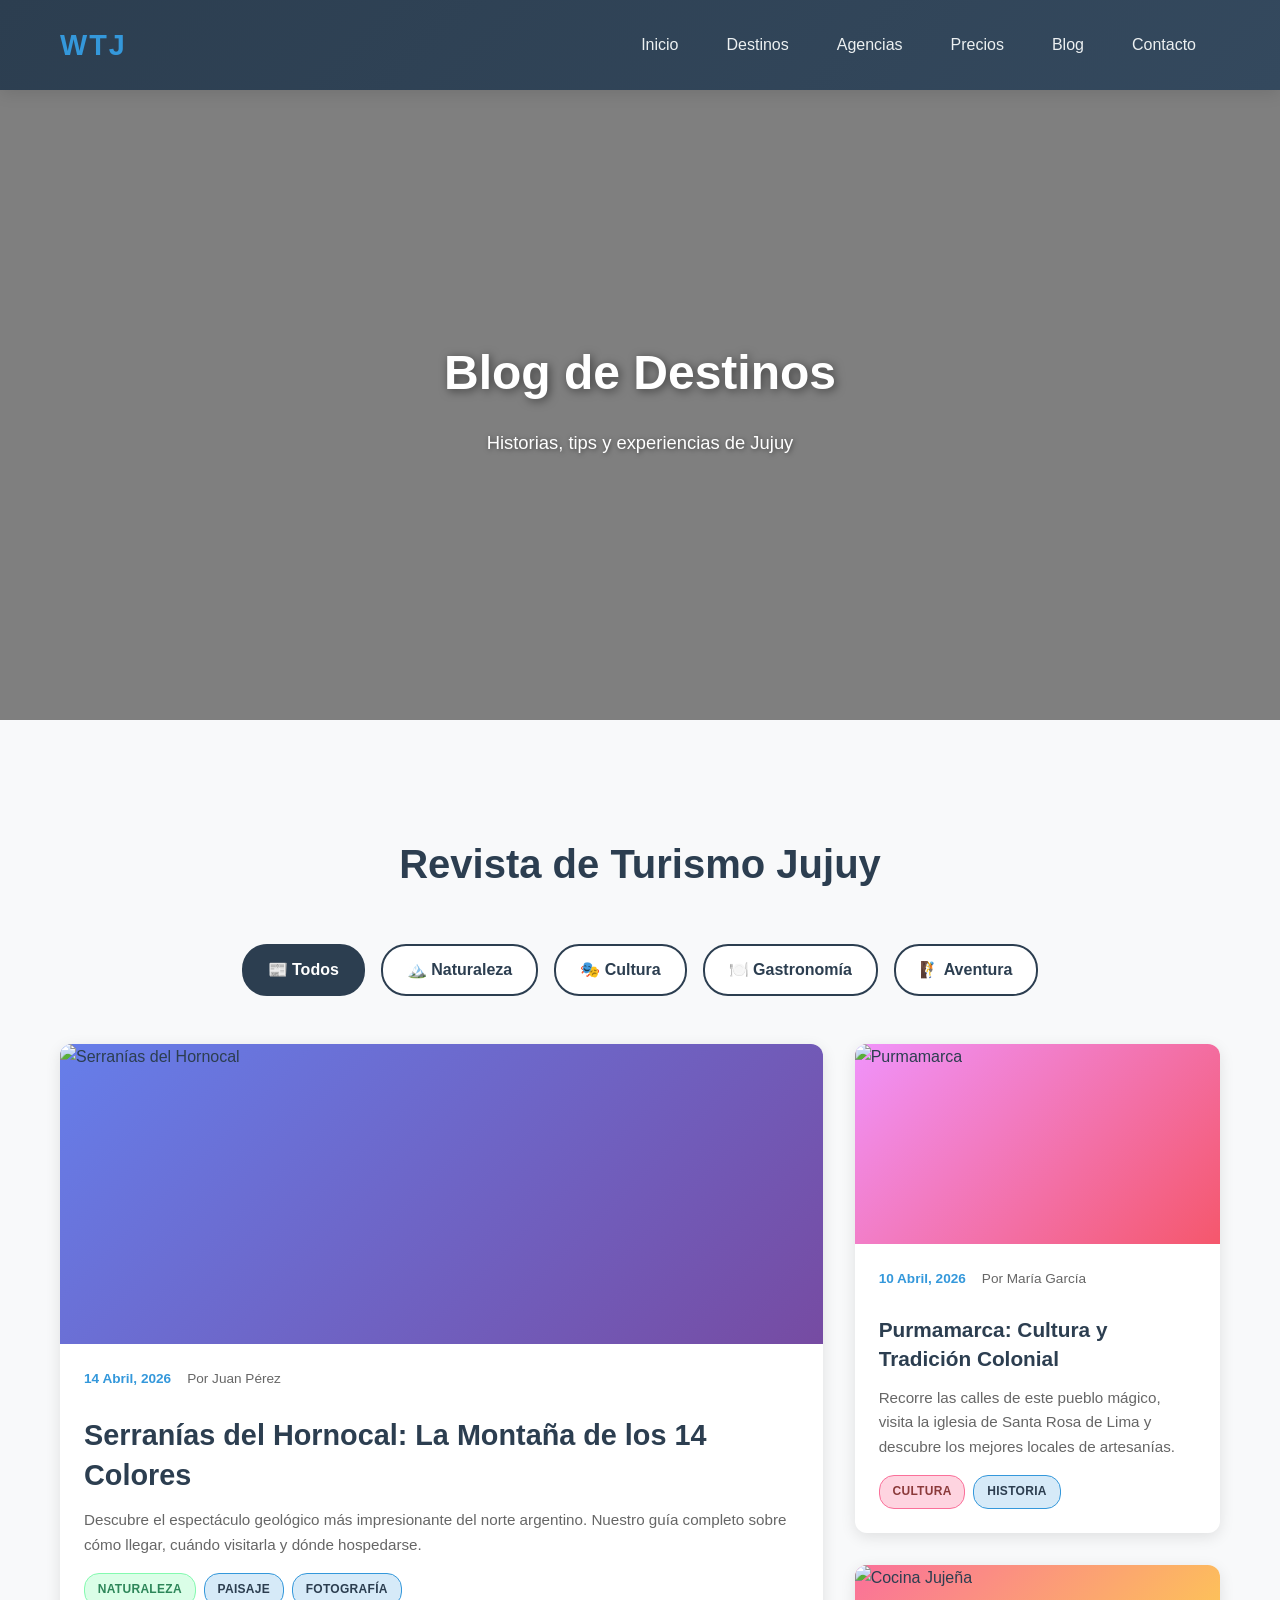
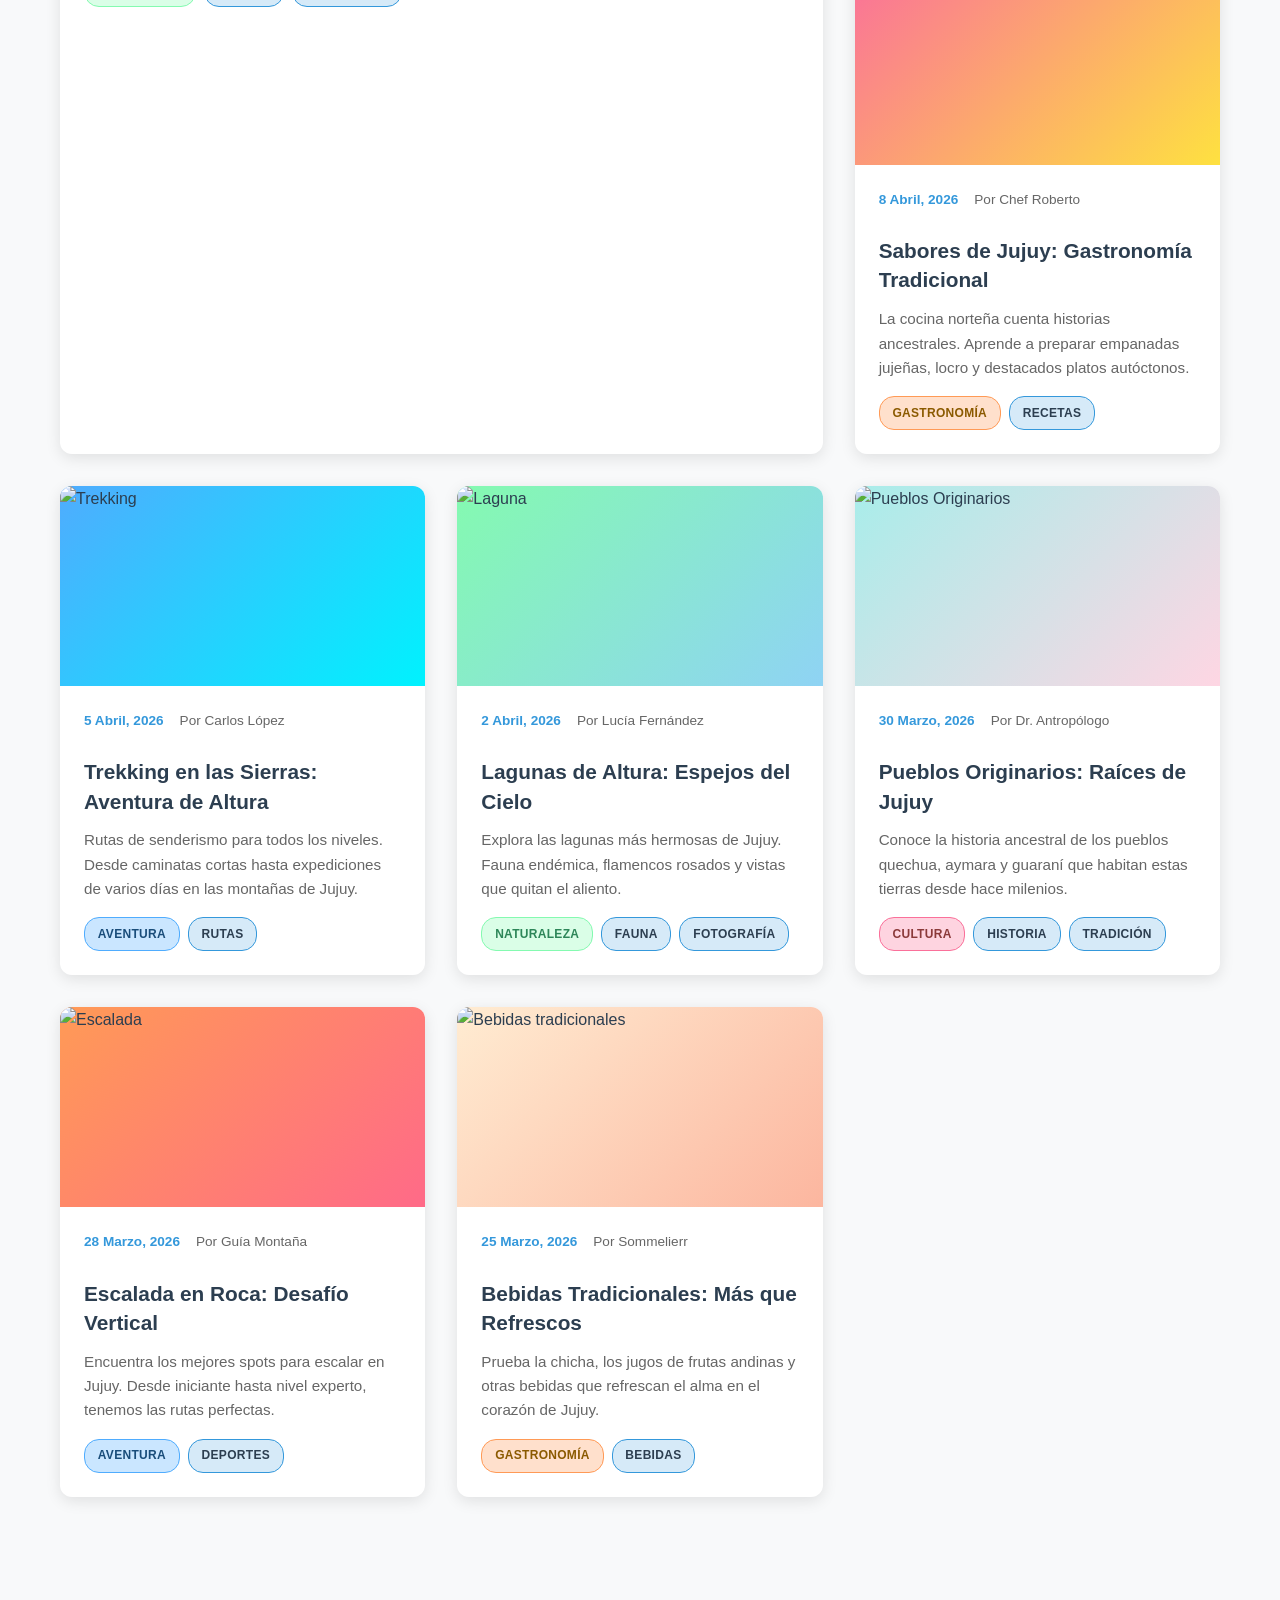
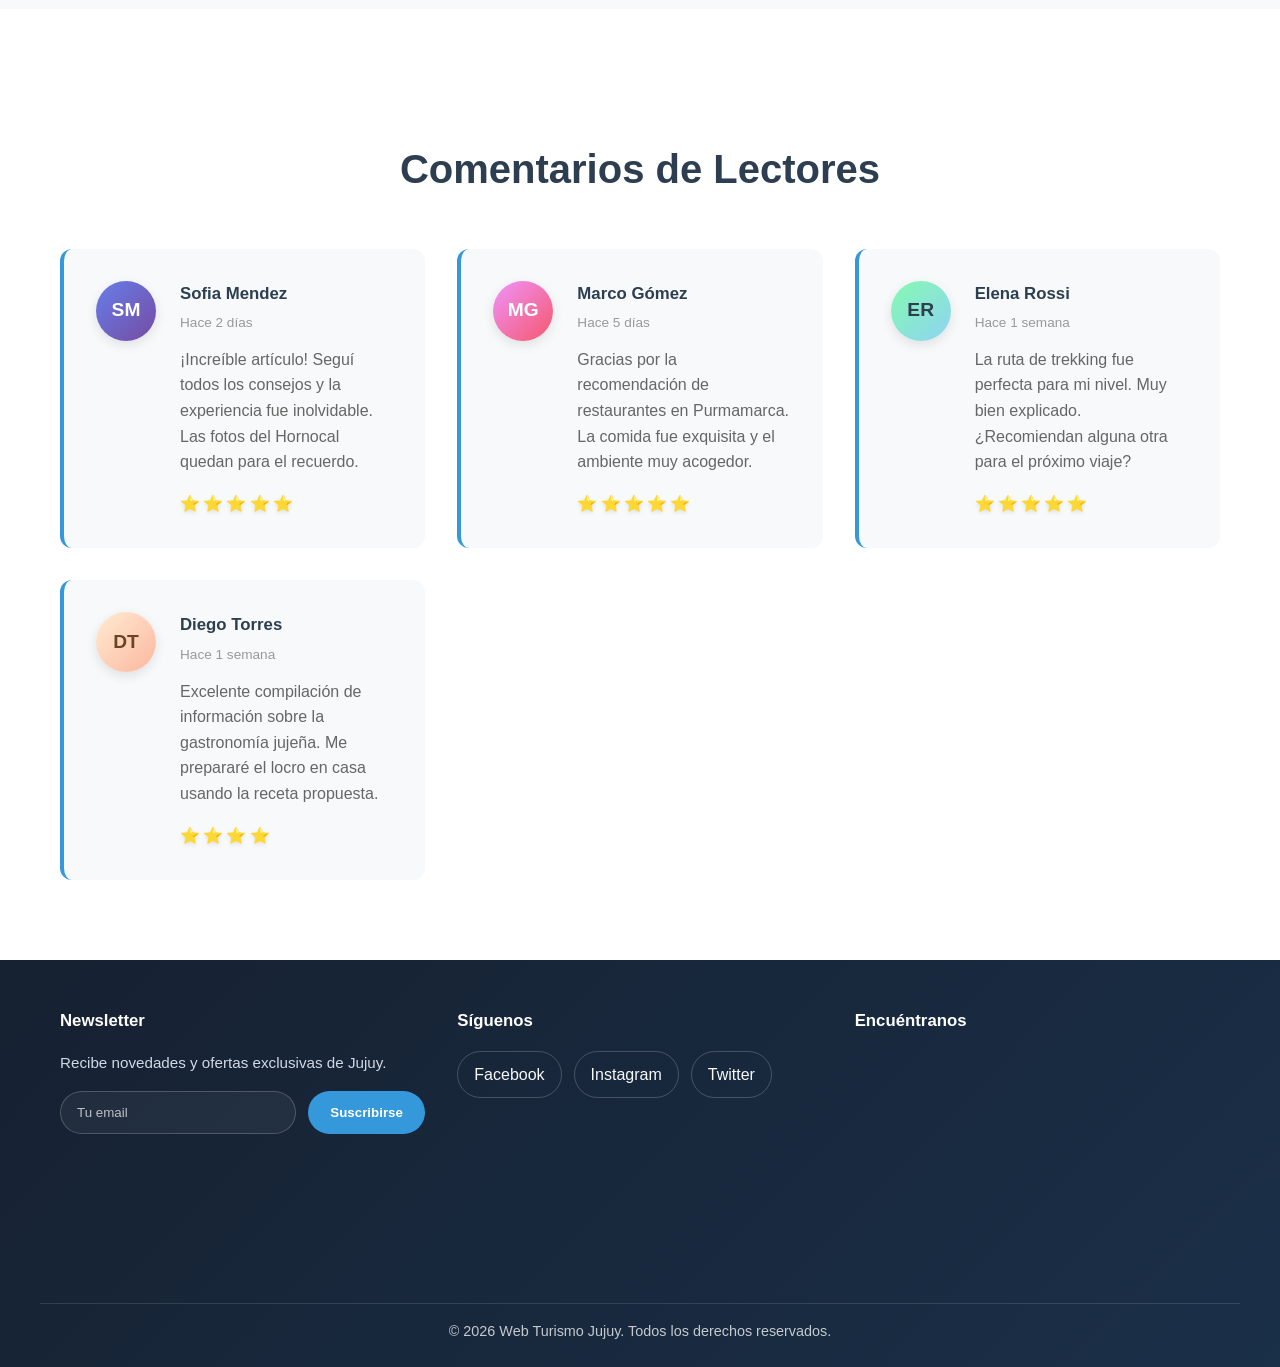
==== blog.html @ 8e841b00 "Blog finalizado" ====
<!DOCTYPE html>
<html lang="es">
<head>
    <meta charset="UTF-8">
    <meta name="viewport" content="width=device-width, initial-scale=1.0">
    <title>Blog - WTJ | Web Turismo Jujuy</title>
    <link rel="stylesheet" href="css/style.css">
</head>
<body>
    <header class="header">
        <div class="container">
            <div class="navbar">
                <div class="logo">WTJ</div>
                <nav class="nav-menu">
                    <ul class="menu-items">
                        <li class="menu-item"><a href="index.html" class="menu-link">Inicio</a></li>
                        <li class="menu-item">
                            <a href="destinos.html" class="menu-link">Destinos</a>
                            <div class="mega-menu">
                                <div class="mega-menu-content">
                                    <div class="mega-column">
                                        <h4>Destinos Populares</h4>
                                        <ul>
                                            <li><a href="destinos.html?destino=hornocal">Serranías del Hornocal</a></li>
                                            <li><a href="destinos.html?destino=pozos">Laguna de los Pozos</a></li>
                                            <li><a href="destinos.html?destino=purmamarca">Purmamarca</a></li>
                                        </ul>
                                    </div>
                                    <div class="mega-column">
                                        <h4>Naturaleza</h4>
                                        <ul>
                                            <li><a href="destinos.html?destino=sierras">Sierras</a></li>
                                            <li><a href="destinos.html?destino=salinas">Salinas</a></li>
                                            <li><a href="destinos.html?destino=bosques">Bosques</a></li>
                                        </ul>
                                    </div>
                                    <div class="mega-column">
                                        <h4>Cultura</h4>
                                        <ul>
                                            <li><a href="#">Pueblos Originarios</a></li>
                                            <li><a href="#">Artesanías</a></li>
                                            <li><a href="#">Patrimonio</a></li>
                                        </ul>
                                    </div>
                                </div>
                            </div>
                        </li>
                        <li class="menu-item">
                            <a href="PerfilAgencia.html" class="menu-link">Agencias</a>
                            <div class="mega-menu">
                                <div class="mega-menu-content">
                                    <div class="mega-column">
                                        <h4>Agencias Recomendadas</h4>
                                        <ul>
                                            <li><a href="#">Aventura Tours</a></li>
                                            <li><a href="#">Jujuy Travel</a></li>
                                            <li><a href="#">Turismo Local</a></li>
                                        </ul>
                                    </div>
                                </div>
                            </div>
                        </li>
                        <li class="menu-item"><a href="precios.html" class="menu-link">Precios</a></li>
                        <li class="menu-item"><a href="blog.html" class="menu-link">Blog</a></li>
                        <li class="menu-item"><a href="contacto.html" class="menu-link">Contacto</a></li>
                    </ul>
                </nav>
            </div>
        </div>
    </header>

    <section class="hero">
        <video autoplay muted loop class="hero-video">
            <source src="https://videos.pexels.com/video-files/2795658/2795658-sd_640_360_30fps.mp4" type="video/mp4">
        </video>
        <div class="hero-overlay"></div>
        <div class="hero-content">
            <h1 class="hero-title animate-title">Blog de Destinos</h1>
            <p class="hero-subtitle animate-subtitle">Historias, tips y experiencias de Jujuy</p>
        </div>
    </section>

    <main class="page-section blog-section">
        <div class="container">
            <h2>Revista de Turismo Jujuy</h2>
            
            <!-- Sistema de filtrado -->
            <div class="blog-filters">
                <input type="radio" name="category" id="all-cat" checked>
                <input type="radio" name="category" id="cat-naturaleza">
                <input type="radio" name="category" id="cat-cultura">
                <input type="radio" name="category" id="cat-gastronomia">
                <input type="radio" name="category" id="cat-aventura">

                <div class="filter-buttons">
                    <label for="all-cat" class="filter-btn active">📰 Todos</label>
                    <label for="cat-naturaleza" class="filter-btn">🏔️ Naturaleza</label>
                    <label for="cat-cultura" class="filter-btn">🎭 Cultura</label>
                    <label for="cat-gastronomia" class="filter-btn">🍽️ Gastronomía</label>
                    <label for="cat-aventura" class="filter-btn">🧗 Aventura</label>
                </div>
            </div>

            <!-- Grid de artículos tipo newspaper -->
            <div class="blog-grid">
                
                <!-- ARTÍCULO 1 - PRINCIPAL -->
                <article class="blog-article main-article cat-naturaleza" data-category="naturaleza">
                    <div class="article-image" style="background: linear-gradient(135deg, #667eea 0%, #764ba2 100%);">
                        <img src="https://proyungas.org.ar/wp-content/uploads/2018/05/1526308028367.jpg" alt="Serranías del Hornocal">
                    </div>
                    <div class="article-content">
                        <div class="article-meta">
                            <span class="article-date">14 Abril, 2026</span>
                            <span class="article-author">Por Juan Pérez</span>
                        </div>
                        <h3>Serranías del Hornocal: La Montaña de los 14 Colores</h3>
                        <p>Descubre el espectáculo geológico más impresionante del norte argentino. Nuestro guía completo sobre cómo llegar, cuándo visitarla y dónde hospedarse.</p>
                        <div class="article-tags">
                            <span class="tag tag-naturaleza">Naturaleza</span>
                            <span class="tag tag-paisaje">Paisaje</span>
                            <span class="tag tag-fotografia">Fotografía</span>
                        </div>
                    </div>
                </article>

                <!-- ARTÍCULO 2 -->
                <article class="blog-article cat-cultura" data-category="cultura">
                    <div class="article-image" style="background: linear-gradient(135deg, #f093fb 0%, #f5576c 100%);">
                        <img src="https://www.clarin.com/2017/06/11/B1vycyjMb_1200x0.jpg" alt="Purmamarca">
                    </div>
                    <div class="article-content">
                        <div class="article-meta">
                            <span class="article-date">10 Abril, 2026</span>
                            <span class="article-author">Por María García</span>
                        </div>
                        <h3>Purmamarca: Cultura y Tradición Colonial</h3>
                        <p>Recorre las calles de este pueblo mágico, visita la iglesia de Santa Rosa de Lima y descubre los mejores locales de artesanías.</p>
                        <div class="article-tags">
                            <span class="tag tag-cultura">Cultura</span>
                            <span class="tag tag-historia">Historia</span>
                        </div>
                    </div>
                </article>

                <!-- ARTÍCULO 3 -->
                <article class="blog-article cat-gastronomia" data-category="gastronomia">
                    <div class="article-image" style="background: linear-gradient(135deg, #fa709a 0%, #fee140 100%);">
                        <img src="https://media.prensa.jujuy.gob.ar/p/7c587e403ff09ed704245554902158ef/adjuntos/301/imagenes/000/331/0000331451/1200x675/smart/img_5547jpg.jpg" alt="Cocina Jujeña">
                    </div>
                    <div class="article-content">
                        <div class="article-meta">
                            <span class="article-date">8 Abril, 2026</span>
                            <span class="article-author">Por Chef Roberto</span>
                        </div>
                        <h3>Sabores de Jujuy: Gastronomía Tradicional</h3>
                        <p>La cocina norteña cuenta historias ancestrales. Aprende a preparar empanadas jujeñas, locro y destacados platos autóctonos.</p>
                        <div class="article-tags">
                            <span class="tag tag-gastronomia">Gastronomía</span>
                            <span class="tag tag-recetas">Recetas</span>
                        </div>
                    </div>
                </article>

                <!-- ARTÍCULO 4 -->
                <article class="blog-article cat-aventura" data-category="aventura">
                    <div class="article-image" style="background: linear-gradient(135deg, #4facfe 0%, #00f2fe 100%);">
                        <img src="https://comarcaturistica.com.ar/wp-content/uploads/2024/09/sierrasgrandes9.jpg" alt="Trekking">
                    </div>
                    <div class="article-content">
                        <div class="article-meta">
                            <span class="article-date">5 Abril, 2026</span>
                            <span class="article-author">Por Carlos López</span>
                        </div>
                        <h3>Trekking en las Sierras: Aventura de Altura</h3>
                        <p>Rutas de senderismo para todos los niveles. Desde caminatas cortas hasta expediciones de varios días en las montañas de Jujuy.</p>
                        <div class="article-tags">
                            <span class="tag tag-aventura">Aventura</span>
                            <span class="tag tag-rutas">Rutas</span>
                        </div>
                    </div>
                </article>

                <!-- ARTÍCULO 5 -->
                <article class="blog-article cat-naturaleza" data-category="naturaleza">
                    <div class="article-image" style="background: linear-gradient(135deg, #84fab0 0%, #8fd3f4 100%);">
                        <img src="https://adntravel.com.ar/wp-content/uploads/2026/03/flamencos-laguna-pozuelo-jujuy.webp" alt="Laguna">
                    </div>
                    <div class="article-content">
                        <div class="article-meta">
                            <span class="article-date">2 Abril, 2026</span>
                            <span class="article-author">Por Lucía Fernández</span>
                        </div>
                        <h3>Lagunas de Altura: Espejos del Cielo</h3>
                        <p>Explora las lagunas más hermosas de Jujuy. Fauna endémica, flamencos rosados y vistas que quitan el aliento.</p>
                        <div class="article-tags">
                            <span class="tag tag-naturaleza">Naturaleza</span>
                            <span class="tag tag-fauna">Fauna</span>
                            <span class="tag tag-fotografia">Fotografía</span>
                        </div>
                    </div>
                </article>

                <!-- ARTÍCULO 6 -->
                <article class="blog-article cat-cultura" data-category="cultura">
                    <div class="article-image" style="background: linear-gradient(135deg, #a8edea 0%, #fed6e3 100%);">
                        <img src="https://media.prensa.jujuy.gob.ar/p/7c587e403ff09ed704245554902158ef/adjuntos/301/imagenes/000/331/0000331451/1200x675/smart/img_5547jpg.jpg" alt="Pueblos Originarios">
                    </div>
                    <div class="article-content">
                        <div class="article-meta">
                            <span class="article-date">30 Marzo, 2026</span>
                            <span class="article-author">Por Dr. Antropólogo</span>
                        </div>
                        <h3>Pueblos Originarios: Raíces de Jujuy</h3>
                        <p>Conoce la historia ancestral de los pueblos quechua, aymara y guaraní que habitan estas tierras desde hace milenios.</p>
                        <div class="article-tags">
                            <span class="tag tag-cultura">Cultura</span>
                            <span class="tag tag-historia">Historia</span>
                            <span class="tag tag-tradicion">Tradición</span>
                        </div>
                    </div>
                </article>

                <!-- ARTÍCULO 7 -->
                <article class="blog-article cat-aventura" data-category="aventura">
                    <div class="article-image" style="background: linear-gradient(135deg, #ff9a56 0%, #ff6a88 100%);">
                        <img src="https://comarcaturistica.com.ar/wp-content/uploads/2024/09/sierrasgrandes9.jpg" alt="Escalada">
                    </div>
                    <div class="article-content">
                        <div class="article-meta">
                            <span class="article-date">28 Marzo, 2026</span>
                            <span class="article-author">Por Guía Montaña</span>
                        </div>
                        <h3>Escalada en Roca: Desafío Vertical</h3>
                        <p>Encuentra los mejores spots para escalar en Jujuy. Desde iniciante hasta nivel experto, tenemos las rutas perfectas.</p>
                        <div class="article-tags">
                            <span class="tag tag-aventura">Aventura</span>
                            <span class="tag tag-deportes">Deportes</span>
                        </div>
                    </div>
                </article>

                <!-- ARTÍCULO 8 -->
                <article class="blog-article cat-gastronomia" data-category="gastronomia">
                    <div class="article-image" style="background: linear-gradient(135deg, #ffecd2 0%, #fcb69f 100%);">
                        <img src="https://proyungas.org.ar/wp-content/uploads/2018/05/1526308028367.jpg" alt="Bebidas tradicionales">
                    </div>
                    <div class="article-content">
                        <div class="article-meta">
                            <span class="article-date">25 Marzo, 2026</span>
                            <span class="article-author">Por Sommelierr</span>
                        </div>
                        <h3>Bebidas Tradicionales: Más que Refrescos</h3>
                        <p>Prueba la chicha, los jugos de frutas andinas y otras bebidas que refrescan el alma en el corazón de Jujuy.</p>
                        <div class="article-tags">
                            <span class="tag tag-gastronomia">Gastronomía</span>
                            <span class="tag tag-bebidas">Bebidas</span>
                        </div>
                    </div>
                </article>
            </div>
        </div>
    </main>

    <!-- SECCIÓN DE COMENTARIOS -->
    <section class="comments-section page-section">
        <div class="container">
            <h2>Comentarios de Lectores</h2>
            
            <div class="comments-container">
                <div class="comment-item">
                    <div class="comment-avatar avatar-1"></div>
                    <div class="comment-content">
                        <div class="comment-author">Sofia Mendez</div>
                        <div class="comment-date">Hace 2 días</div>
                        <p>¡Increíble artículo! Seguí todos los consejos y la experiencia fue inolvidable. Las fotos del Hornocal quedan para el recuerdo.</p>
                        <div class="comment-rating">⭐⭐⭐⭐⭐</div>
                    </div>
                </div>

                <div class="comment-item">
                    <div class="comment-avatar avatar-2"></div>
                    <div class="comment-content">
                        <div class="comment-author">Marco Gómez</div>
                        <div class="comment-date">Hace 5 días</div>
                        <p>Gracias por la recomendación de restaurantes en Purmamarca. La comida fue exquisita y el ambiente muy acogedor.</p>
                        <div class="comment-rating">⭐⭐⭐⭐⭐</div>
                    </div>
                </div>

                <div class="comment-item">
                    <div class="comment-avatar avatar-3"></div>
                    <div class="comment-content">
                        <div class="comment-author">Elena Rossi</div>
                        <div class="comment-date">Hace 1 semana</div>
                        <p>La ruta de trekking fue perfecta para mi nivel. Muy bien explicado. ¿Recomiendan alguna otra para el próximo viaje?</p>
                        <div class="comment-rating">⭐⭐⭐⭐⭐</div>
                    </div>
                </div>

                <div class="comment-item">
                    <div class="comment-avatar avatar-4"></div>
                    <div class="comment-content">
                        <div class="comment-author">Diego Torres</div>
                        <div class="comment-date">Hace 1 semana</div>
                        <p>Excelente compilación de información sobre la gastronomía jujeña. Me prepararé el locro en casa usando la receta propuesta.</p>
                        <div class="comment-rating">⭐⭐⭐⭐</div>
                    </div>
                </div>
            </div>
        </div>
    </section>

    <footer class="footer">
        <div class="container footer-grid">
            <div class="footer-section newsletter-section">
                <h4>Newsletter</h4>
                <p>Recibe novedades y ofertas exclusivas de Jujuy.</p>
                <form action="#" class="footer-form">
                    <input type="email" placeholder="Tu email" required>
                    <button type="submit">Suscribirse</button>
                </form>
            </div>
            <div class="footer-section social-section">
                <h4>Síguenos</h4>
                <div class="social-links">
                    <a href="#">Facebook</a>
                    <a href="#">Instagram</a>
                    <a href="#">Twitter</a>
                </div>
            </div>
            <div class="footer-section map-section">
                <h4>Encuéntranos</h4>
                <iframe src="https://www.google.com/maps/embed?pb=!1m18!1m12!1m3!1d3657.5!2d-65.3!3d-24.2!2m3!1f0!2f0!3f0!3m2!1i1024!2i768!4f13.1!3m3!1m2!1s0x0%3A0x0!2zMjTCsDEyJzAwLjAiUyA2NcKwMTgnMDAuMCJX!5e0!3m2!1ses!2sar!4v1234567890123!5m2!1ses!2sar" allowfullscreen="" loading="lazy" referrerpolicy="no-referrer-when-downgrade"></iframe>
            </div>
        </div>
        <div class="container footer-bottom">
            <p>&copy; 2026 Web Turismo Jujuy. Todos los derechos reservados.</p>
        </div>
    </footer>

    <script src="js/main.js"></script>
</body>
</html>
---- css/style.css ----
/* ============================================
   WTJ - ESTILOS CONSOLIDADOS Y OPTIMIZADOS
   Web Turismo Jujuy - Sin duplicaciones
   ============================================ */

/* ============================================
   1. RESET Y ESTILOS GLOBALES
   ============================================ */

* {
    margin: 0;
    padding: 0;
    box-sizing: border-box;
}

:root {
    --primary-color: #2c3e50;
    --secondary-color: #e74c3c;
    --accent-color: #3498db;
    --text-dark: #2c3e50;
    --text-light: #ecf0f1;
    --border-radius: 8px;
    --transition: all 0.3s ease;
}

html {
    scroll-behavior: smooth;
}

body {
    font-family: 'Segoe UI', Tahoma, Geneva, Verdana, sans-serif;
    color: var(--text-dark);
    line-height: 1.6;
    overflow-x: hidden;
}

.container {
    max-width: 1200px;
    margin: 0 auto;
    padding: 0 20px;
}

/* ============================================
   2. PÁGINAS - ESTILOS COMUNES
   ============================================ */

h2 {
    font-size: 2.5rem;
    text-align: center;
    margin: 3rem 0;
    color: var(--primary-color);
    font-weight: bold;
}

h3 {
    font-size: 1.5rem;
    color: var(--primary-color);
}

main {
    min-height: 70vh;
}

.page-section {
    padding: 4rem 0;
}

/* ============================================
   3. HEADER Y NAVEGACIÓN
   ============================================ */

.header {
    background: linear-gradient(135deg, var(--primary-color) 0%, #34495e 100%);
    padding: 1rem 0;
    position: sticky;
    top: 0;
    z-index: 1000;
    box-shadow: 0 4px 15px rgba(0, 0, 0, 0.1);
}

.navbar {
    display: flex;
    justify-content: space-between;
    align-items: center;
}

.logo {
    font-size: 1.8rem;
    font-weight: bold;
    color: var(--accent-color);
    text-transform: uppercase;
    letter-spacing: 2px;
}

.nav-menu {
    flex: 1;
}

.menu-items {
    display: flex;
    list-style: none;
    gap: 0;
    justify-content: flex-end;
}

.menu-item {
    position: relative;
}

.menu-link {
    display: block;
    padding: 1rem 1.5rem;
    color: var(--text-light);
    text-decoration: none;
    transition: var(--transition);
    font-weight: 500;
}

.menu-link:hover {
    background-color: rgba(52, 152, 219, 0.1);
    color: var(--accent-color);
}

/* MEGA-MENÚ */
.mega-menu {
    position: absolute;
    top: 100%;
    left: 0;
    background: white;
    min-width: 350px;
    box-shadow: 0 8px 30px rgba(0, 0, 0, 0.2);
    opacity: 0;
    visibility: hidden;
    transform: translateY(-10px);
    transition: var(--transition);
    border-radius: var(--border-radius);
    overflow: hidden;
}

.menu-item:hover .mega-menu {
    opacity: 1;
    visibility: visible;
    transform: translateY(0);
}

.mega-menu-content {
    display: grid;
    grid-template-columns: repeat(auto-fit, minmax(150px, 1fr));
    padding: 2rem;
}

.mega-column h4 {
    margin-bottom: 1rem;
    color: var(--primary-color);
    font-size: 1rem;
    text-transform: uppercase;
    font-weight: 600;
}

.mega-column ul {
    list-style: none;
}

.mega-column ul li {
    margin-bottom: 0.5rem;
}

.mega-column ul li a {
    color: var(--text-dark);
    text-decoration: none;
    transition: var(--transition);
    font-size: 0.9rem;
}

.mega-column ul li a:hover {
    color: var(--secondary-color);
    padding-left: 5px;
}

/* ============================================
   4. HERO SECTION
   ============================================ */

.hero {
    position: relative;
    min-height: 70vh;
    padding: 5rem 0 4rem;
    overflow: hidden;
    display: flex;
    align-items: center;
    justify-content: center;
}

.hero-video {
    position: absolute;
    top: 50%;
    left: 50%;
    min-width: 100%;
    min-height: 100%;
    width: auto;
    height: auto;
    transform: translate(-50%, -50%);
    z-index: -2;
}

.hero-overlay {
    position: absolute;
    top: 0;
    left: 0;
    width: 100%;
    height: 100%;
    background: rgba(0, 0, 0, 0.5);
    z-index: -1;
}

.hero-content {
    text-align: center;
    color: white;
    z-index: 1;
    max-width: 900px;
    padding: 0 1rem;
}

.hero-title {
    font-size: 3rem;
    font-weight: bold;
    margin-bottom: 1rem;
    text-shadow: 2px 2px 10px rgba(0, 0, 0, 0.5);
}

.hero-subtitle {
    font-size: 1.15rem;
    margin-bottom: 2rem;
    text-shadow: 1px 1px 5px rgba(0, 0, 0, 0.5);
}

/* Animaciones del Hero */
@keyframes slideInDown {
    from {
        opacity: 0;
        transform: translateY(-50px);
    }
    to {
        opacity: 1;
        transform: translateY(0);
    }
}

@keyframes slideInUp {
    from {
        opacity: 0;
        transform: translateY(50px);
    }
    to {
        opacity: 1;
        transform: translateY(0);
    }
}

.animate-title {
    animation: slideInDown 1s ease-out;
}

.animate-subtitle {
    animation: slideInUp 1s ease-out 0.3s both;
}

.cta-button {
    padding: 1rem 2.5rem;
    font-size: 1.1rem;
    background: var(--secondary-color);
    color: white;
    border: none;
    border-radius: var(--border-radius);
    cursor: pointer;
    transition: var(--transition);
    font-weight: bold;
    text-transform: uppercase;
    letter-spacing: 1px;
    animation: slideInUp 1s ease-out 0.6s both;
}

.cta-button:hover {
    background: #c0392b;
    transform: translateY(-3px);
    box-shadow: 0 10px 30px rgba(231, 76, 60, 0.3);
}

/* ============================================
   5. DESTINOS DESTACADOS
   ============================================ */

.destinos {
    padding: 5rem 0;
    background: #f8f9fa;
}

.cards-grid {
    display: grid;
    grid-template-columns: repeat(auto-fit, minmax(280px, 1fr));
    gap: 2rem;
}

.card {
    background: white;
    border-radius: var(--border-radius);
    overflow: hidden;
    box-shadow: 0 4px 15px rgba(0, 0, 0, 0.1);
    transition: var(--transition);
    transform: translateY(0);
}

.card:hover {
    transform: translateY(-10px);
    box-shadow: 0 12px 30px rgba(0, 0, 0, 0.2);
}

.card-image {
    width: 100%;
    height: 200px;
    background: linear-gradient(135deg, #667eea 0%, #764ba2 100%);
    transition: transform 0.4s ease;
}

.card:hover .card-image {
    transform: scale(1.05);
}

.card-content {
    padding: 1.5rem;
}

.card-content h3 {
    margin-bottom: 0.5rem;
    color: var(--primary-color);
    font-size: 1.2rem;
}

.card-content p {
    color: #666;
    font-size: 0.9rem;
    margin-bottom: 1rem;
}

.card-link {
    display: inline-block;
    color: var(--accent-color);
    text-decoration: none;
    font-weight: bold;
    transition: var(--transition);
}

.card-link:hover {
    color: var(--secondary-color);
    transform: translateX(5px);
}

/* ============================================
   6. GALERÍA Y FILTROS
   ============================================ */

.filter-container {
    text-align: center;
    margin-bottom: 40px;
}

input[type="radio"] {
    display: none;
}

.filter-labels {
    display: flex;
    justify-content: center;
    gap: 10px;
    flex-wrap: wrap;
    margin-bottom: 50px;
}

.filter-labels label {
    padding: 10px 20px;
    background: white;
    border: 2px solid var(--primary-color);
    border-radius: 25px;
    cursor: pointer;
    transition: all 0.3s;
    font-weight: bold;
}

#all:checked ~ .filter-labels label[for="all"],
#cultural:checked ~ .filter-labels label[for="cultural"],
#nature:checked ~ .filter-labels label[for="nature"] {
    background: var(--primary-color);
    color: white;
}

#cultural:checked ~ .gallery .card:not(.cat-cultural),
#nature:checked ~ .gallery .card:not(.cat-nature) {
    display: none;
}

.gallery {
    display: grid;
    grid-template-columns: repeat(auto-fill, minmax(280px, 1fr));
    grid-auto-rows: 20px;
    gap: 20px;
    max-width: 1200px;
    margin: 0 auto 50px auto;
}

.gallery .card {
    position: relative;
    background: #fff;
    border-radius: 15px;
    overflow: hidden;
    box-shadow: 0 4px 15px rgba(0,0,0,0.1);
}

.height-sm { grid-row: span 12; }
.height-md { grid-row: span 18; }
.height-lg { grid-row: span 25; }

.gallery .card img {
    width: 100%;
    height: 100%;
    object-fit: cover;
    transition: transform 0.5s ease;
}

.overlay {
    position: absolute;
    inset: 0;
    background: rgba(0, 0, 0, 0.6);
    display: flex;
    flex-direction: column;
    justify-content: center;
    align-items: center;
    color: white;
    opacity: 0;
    transition: opacity 0.3s ease;
    padding: 20px;
    text-align: center;
}

.gallery .card:hover img { 
    transform: scale(1.1); 
}

.gallery .card:hover .overlay { 
    opacity: 1; 
}

/* ============================================
   7. CONTADORES ANIMADOS
   ============================================ */

.counter-section {
    background: linear-gradient(135deg, var(--primary-color) 0%, #34495e 100%);
    color: white;
    padding: 4rem 0;
}

.counters {
    display: grid;
    grid-template-columns: repeat(auto-fit, minmax(200px, 1fr));
    gap: 2rem;
    text-align: center;
}

.counter-item {
    padding: 2rem;
}

.counter-number {
    font-size: 2.5rem;
    font-weight: bold;
    color: var(--accent-color);
}

.counter-item p {
    margin-top: 0.5rem;
    font-size: 1.1rem;
}

@keyframes countUp {
    from {
        opacity: 0;
    }
    to {
        opacity: 1;
    }
}

.counter-number.animated {
    animation: countUp 0.5s ease-out;
}

/* ============================================
   8. TESTIMONIOS - CARRUSEL
   ============================================ */

.testimonios {
    background: #f8f9fa;
    padding: 5rem 0;
}

.carousel-container {
    position: relative;
    max-width: 800px;
    margin: 0 auto;
}

.carousel {
    display: flex;
    transition: transform 0.6s ease;
}

.carousel-item {
    min-width: 100%;
    flex-shrink: 0;
}

.testimonial-card {
    background: white;
    padding: 2rem;
    border-radius: var(--border-radius);
    box-shadow: 0 4px 15px rgba(0, 0, 0, 0.1);
    min-height: 250px;
    display: flex;
    flex-direction: column;
    justify-content: center;
}

.testimonial-text {
    font-size: 1.1rem;
    font-style: italic;
    margin-bottom: 1.5rem;
    color: var(--text-dark);
    line-height: 1.8;
}

.testimonial-author {
    font-weight: bold;
    color: var(--accent-color);
    font-size: 1rem;
}

.carousel-btn {
    position: absolute;
    top: 50%;
    transform: translateY(-50%);
    background: var(--accent-color);
    color: white;
    border: none;
    width: 50px;
    height: 50px;
    border-radius: 50%;
    cursor: pointer;
    font-size: 1.5rem;
    transition: var(--transition);
    z-index: 10;
}

.carousel-btn:hover {
    background: var(--secondary-color);
    transform: translateY(-50%) scale(1.1);
}

.prev {
    left: -60px;
}

.next {
    right: -60px;
}

.carousel-dots {
    display: flex;
    justify-content: center;
    gap: 10px;
    margin-top: 2rem;
}

.dot {
    width: 12px;
    height: 12px;
    border-radius: 50%;
    background: #ddd;
    cursor: pointer;
    transition: var(--transition);
}

.dot.active {
    background: var(--accent-color);
    width: 30px;
    border-radius: 6px;
}

/* ============================================
   9. TABLAS RESPONSIVAS
   ============================================ */

.table-container {
    max-width: 1000px;
    margin: 0 auto 50px;
    overflow-x: auto;
    background: white;
    padding: 20px;
    border-radius: 15px;
    box-shadow: 0 4px 15px rgba(0,0,0,0.05);
}

table {
    width: 100%;
    border-collapse: collapse;
    background: white;
}

thead {
    background: linear-gradient(135deg, var(--primary-color) 0%, #34495e 100%);
    color: white;
}

th {
    padding: 1rem;
    text-align: left;
    font-weight: bold;
}

td {
    padding: 1rem;
    border-bottom: 1px solid #eee;
}

tr:hover {
    background: #f8f9fa;
}

@media (max-width: 600px) {
    table, thead, tbody, th, td, tr {
        display: block;
    }

    thead tr {
        position: absolute;
        top: -9999px;
        left: -9999px;
    }

    tr {
        margin-bottom: 15px;
        border: 1px solid #eee;
        border-radius: 8px;
    }

    td {
        border: none;
        position: relative;
        padding-left: 50%;
        text-align: right;
    }

    td:before {
        content: attr(data-label);
        position: absolute;
        left: 15px;
        width: 45%;
        text-align: left;
        font-weight: bold;
        color: var(--primary-color);
    }
}

/* ============================================
   10. FORMULARIO DE CONTACTO
   ============================================ */

.contacto {
    min-height: 80vh;
    background: #f8f9fa;
}

.contact-form {
    max-width: 650px;
    margin: 0 auto;
    background: white;
    padding: 2rem;
    border-radius: 15px;
    box-shadow: 0 8px 30px rgba(0, 0, 0, 0.1);
    position: relative;
    overflow: hidden;
}

.form-group {
    margin-bottom: 1.5rem;
    position: relative;
    z-index: 1;
}

.form-group label {
    display: block;
    margin-bottom: 0.5rem;
    font-weight: bold;
    color: var(--primary-color);
}

.form-group input,
.form-group textarea {
    width: 100%;
    padding: 0.8rem 1rem;
    border: 2px solid #ddd;
    border-radius: 8px;
    font-family: inherit;
    transition: var(--transition);
    font-size: 1rem;
}

.form-group input:focus,
.form-group textarea:focus {
    outline: none;
    border-color: var(--accent-color);
    box-shadow: 0 0 0 3px rgba(52, 152, 219, 0.1);
}

.form-group textarea {
    resize: vertical;
    min-height: 120px;
}

.contact-form .cta-button {
    width: 100%;
    margin-top: 1rem;
    animation: none;
}

/* Spinner para formulario */
.form-spinner {
    position: fixed;
    top: 0;
    left: 0;
    width: 100%;
    height: 100%;
    background: rgba(0, 0, 0, 0.7);
    display: none;
    justify-content: center;
    align-items: center;
    z-index: 9999;
}

.spinner {
    width: 50px;
    height: 50px;
    border: 5px solid rgba(255, 255, 255, 0.3);
    border-top: 5px solid white;
    border-radius: 50%;
    animation: spin 1s linear infinite;
}

@keyframes spin {
    0% { transform: rotate(0deg); }
    100% { transform: rotate(360deg); }
}

/* Modal de confirmación */
.modal-confirm {
    position: fixed;
    top: 0;
    left: 0;
    width: 100%;
    height: 100%;
    background: rgba(0, 0, 0, 0.7);
    display: none;
    justify-content: center;
    align-items: center;
    z-index: 9998;
}

.modal-content {
    background: white;
    padding: 2rem;
    border-radius: 15px;
    text-align: center;
    max-width: 400px;
    animation: slideInScale 0.4s ease;
    box-shadow: 0 10px 40px rgba(0, 0, 0, 0.3);
}

.modal-content h3 {
    color: var(--secondary-color);
    margin-bottom: 1rem;
    font-size: 1.5rem;
}

@keyframes slideInScale {
    from {
        opacity: 0;
        transform: scale(0.8);
    }
    to {
        opacity: 1;
        transform: scale(1);
    }
}

@keyframes starfield {
    0% {
        box-shadow:
            50px 50px 0 0 #ffc107,
            100px 100px 0 0 #3498db,
            150px 75px 0 0 #e74c3c,
            200px 150px 0 0 #2ecc71,
            75px 200px 0 0 #f39c12;
        opacity: 1;
    }
    100% {
        box-shadow:
            50px 50px 0 100px #ffc107,
            100px 100px 0 100px #3498db,
            150px 75px 0 100px #e74c3c,
            200px 150px 0 100px #2ecc71,
            75px 200px 0 100px #f39c12;
        opacity: 0;
    }
}

/* ============================================
   11. AGENCIAS - CARD FLIP 3D
   ============================================ */

.agencias-section {
    background: linear-gradient(135deg, #f5f7fa 0%, #c3cfe2 100%);
    padding: 5rem 2rem;
}

.agencias-grid {
    display: grid;
    grid-template-columns: repeat(auto-fit, minmax(320px, 1fr));
    gap: 2.5rem;
    perspective: 1200px;
}

.agencia-card {
    height: 420px;
    cursor: pointer;
    position: relative;
}

.card-inner {
    position: relative;
    width: 100%;
    height: 100%;
    transition: transform 0.8s cubic-bezier(0.68, -0.55, 0.265, 1.55);
    transform-style: preserve-3d;
}

.agencia-card:hover .card-inner {
    transform: rotateY(180deg);
}

.card-front,
.card-back {
    position: absolute;
    width: 100%;
    height: 100%;
    backface-visibility: hidden;
    border-radius: 15px;
    box-shadow: 0 8px 30px rgba(0, 0, 0, 0.15);
    display: flex;
    flex-direction: column;
}

.card-front {
    background: white;
    z-index: 2;
    padding: 1.5rem;
    justify-content: space-between;
    overflow: hidden;
}

.agencia-image {
    width: 100%;
    height: 180px;
    border-radius: 10px;
    overflow: hidden;
    margin-bottom: 1rem;
}

.agencia-image img {
    width: 100%;
    height: 100%;
    object-fit: cover;
    transition: transform 0.4s ease;
}

.card-front:hover .agencia-image img {
    transform: scale(1.08);
}

.agencia-info h3 {
    font-size: 1.25rem;
    margin-bottom: 0.5rem;
    color: var(--primary-color);
}

.agencia-info p {
    font-size: 0.9rem;
    color: #666;
    margin-bottom: 1rem;
}

/* Sistema de estrellas */
.rating {
    display: flex;
    flex-direction: row-reverse;
    justify-content: flex-end;
    gap: 0.3rem;
}

.rating input {
    display: none;
}

.rating label {
    cursor: pointer;
    font-size: 1.8rem;
    color: #ddd;
    transition: all 0.2s ease;
    text-shadow: 0 2px 4px rgba(0, 0, 0, 0.1);
}

.rating label:hover,
.rating label:hover ~ label,
.rating input:checked ~ label {
    color: #ffc107;
    text-shadow: 0 2px 8px rgba(255, 193, 7, 0.5);
    transform: scale(1.15);
}

.card-back {
    background: linear-gradient(135deg, var(--primary-color) 0%, #34495e 100%);
    color: white;
    z-index: 1;
    transform: rotateY(180deg);
    padding: 1.2rem 1rem;
    justify-content: space-between;
    overflow-y: auto;
    gap: 0.5rem;
}

.card-back h3 {
    font-size: 1.1rem;
    color: var(--accent-color);
    margin: 0 0 0.4rem 0;
}

.card-back p {
    font-size: 0.8rem;
    line-height: 1.4;
    color: rgba(255, 255, 255, 0.9);
    margin: 0 0 0.6rem 0;
}

.agencia-details {
    font-size: 0.75rem;
    background: rgba(255, 255, 255, 0.1);
    padding: 0.6rem;
    border-radius: 6px;
    margin: 0.4rem 0;
    border-left: 3px solid var(--accent-color);
    flex-shrink: 0;
}

.agencia-details p {
    margin: 0.3rem 0;
    color: rgba(255, 255, 255, 0.95);
}

.agencia-details strong {
    color: var(--accent-color);
}

.rating-back {
    display: flex;
    align-items: center;
    justify-content: center;
    gap: 0.6rem;
    margin: 0.4rem 0;
    padding: 0.6rem;
    background: rgba(255, 193, 7, 0.15);
    border-radius: 6px;
    animation: ratingPulse 2s ease-in-out infinite;
    flex-shrink: 0;
}

.rating-stars {
    display: flex;
    gap: 0.1rem;
    font-size: 1.2rem;
}

.rating-stars span {
    color: #ffc107;
    text-shadow: 0 2px 8px rgba(255, 193, 7, 0.5);
    animation: starBounce 1s ease-in-out infinite;
}

.rating-stars span:nth-child(1) { animation-delay: 0s; }
.rating-stars span:nth-child(2) { animation-delay: 0.15s; }
.rating-stars span:nth-child(3) { animation-delay: 0.3s; }
.rating-stars span:nth-child(4) { animation-delay: 0.45s; }
.rating-stars span:nth-child(5) { animation-delay: 0.6s; }

@keyframes starBounce {
    0%, 100% {
        transform: translateY(0) scale(1);
    }
    50% {
        transform: translateY(-8px) scale(1.1);
    }
}

@keyframes ratingPulse {
    0%, 100% {
        box-shadow: inset 0 0 0 0 rgba(255, 193, 7, 0.4);
    }
    50% {
        box-shadow: inset 0 0 0 4px rgba(255, 193, 7, 0.1);
    }
}

.satisfaction {
    font-size: 1.1rem;
    font-weight: bold;
    color: #ffc107;
    text-align: center;
    animation: satisfactionGrow 1.5s ease-out infinite;
}

@keyframes satisfactionGrow {
    0% {
        transform: scale(0.8);
        opacity: 0.6;
    }
    50% {
        transform: scale(1.05);
    }
    100% {
        transform: scale(1);
        opacity: 1;
    }
}

.contact-btn {
    display: inline-block;
    background: var(--accent-color);
    color: white;
    padding: 0.6rem 1.2rem;
    border-radius: 6px;
    text-decoration: none;
    font-weight: bold;
    font-size: 0.85rem;
    transition: all 0.3s ease;
    border: 2px solid var(--accent-color);
    align-self: flex-start;
    margin-top: auto;
    flex-shrink: 0;
}

.contact-btn:hover {
    background: transparent;
    color: var(--accent-color);
    transform: translateX(5px);
    box-shadow: 0 5px 15px rgba(52, 152, 219, 0.3);
}

/* ============================================
   12. FOOTER
   ============================================ */

.footer {
    background: linear-gradient(135deg, #162131 0%, #1a2f48 100%);
    color: #f7f9fc;
    padding: 3rem 0 1.5rem;
}

.footer-grid {
    display: grid;
    grid-template-columns: repeat(auto-fit, minmax(240px, 1fr));
    gap: 2rem;
    align-items: start;
    margin-bottom: 1.5rem;
}

.footer-section h4 {
    margin-bottom: 1rem;
    font-size: 1.05rem;
    color: #ffffff;
}

.footer-section p {
    margin-bottom: 1rem;
    color: #d1d9e6;
    font-size: 0.95rem;
}

.footer-form {
    display: flex;
    flex-wrap: wrap;
    gap: 0.75rem;
}

.footer-form input {
    flex: 1 1 180px;
    padding: 0.8rem 1rem;
    border-radius: 999px;
    border: 1px solid rgba(255, 255, 255, 0.2);
    background: rgba(255, 255, 255, 0.05);
    color: #fff;
    transition: var(--transition);
}

.footer-form input::placeholder {
    color: rgba(255, 255, 255, 0.7);
}

.footer-form input:focus {
    background: rgba(255, 255, 255, 0.1);
    border-color: var(--accent-color);
}

.footer-form button {
    padding: 0.8rem 1.4rem;
    border: none;
    border-radius: 999px;
    background: var(--accent-color);
    color: #fff;
    cursor: pointer;
    transition: var(--transition);
    font-weight: bold;
}

.footer-form button:hover {
    background: #1d85dd;
    transform: scale(1.05);
}

.social-links {
    display: flex;
    flex-wrap: wrap;
    gap: 0.75rem;
}

.social-links a {
    color: #f7f9fc;
    text-decoration: none;
    border: 1px solid rgba(255, 255, 255, 0.2);
    padding: 0.6rem 1rem;
    border-radius: 999px;
    transition: var(--transition);
}

.social-links a:hover {
    background: rgba(255, 255, 255, 0.08);
    border-color: var(--accent-color);
    color: var(--accent-color);
}

.map-section iframe {
    width: 100%;
    border: none;
    min-height: 220px;
    border-radius: 15px;
}

.footer-bottom {
    border-top: 1px solid rgba(255, 255, 255, 0.12);
    padding-top: 1rem;
    text-align: center;
}

.footer-bottom p {
    margin: 0;
    color: rgba(255, 255, 255, 0.75);
    font-size: 0.9rem;
}

.footer-nav {
    display: flex;
    gap: 2rem;
    flex-wrap: wrap;
}

.footer-nav a {
    color: #f7f9fc;
    text-decoration: none;
    transition: var(--transition);
    font-size: 0.9rem;
}

.footer-nav a:hover {
    color: var(--accent-color);
}

/* ============================================
   12. TABLA DE PRECIOS CON TOOLTIPS
   ============================================ */

.prices-table {
    width: 100%;
    border-collapse: collapse;
    background: white;
}

.prices-table thead {
    background: linear-gradient(135deg, var(--primary-color) 0%, #34495e 100%);
    color: white;
}

.prices-table th {
    padding: 1.2rem;
    text-align: left;
    font-weight: 600;
    font-size: 1rem;
    text-transform: uppercase;
    letter-spacing: 0.5px;
}

.prices-table td {
    padding: 1.2rem;
    border-bottom: 1px solid #eee;
    vertical-align: middle;
}

/* Efecto hover en filas */
.price-row {
    transition: all 0.3s ease;
}

.price-row:hover {
    background: linear-gradient(90deg, rgba(52, 152, 219, 0.05) 0%, rgba(52, 152, 219, 0.02) 100%);
    box-shadow: inset 4px 0 0 var(--accent-color);
    transform: scale(1.01);
}

.price-row.premium:hover {
    background: linear-gradient(90deg, rgba(231, 76, 60, 0.08) 0%, rgba(231, 76, 60, 0.03) 100%);
    box-shadow: inset 4px 0 0 var(--secondary-color);
}

.destination-name {
    font-weight: 500;
    color: var(--primary-color);
}

/* Tooltips con CSS */
.price-value {
    position: relative;
    cursor: help;
    border-bottom: 2px dotted var(--accent-color);
    padding: 0.2rem 0.4rem;
    transition: all 0.3s ease;
    font-weight: 600;
    color: var(--secondary-color);
}

.price-value:hover {
    background: rgba(52, 152, 219, 0.1);
    border-bottom-color: var(--secondary-color);
}

/* Tooltip popup */
.price-value::after {
    content: attr(data-tooltip);
    position: absolute;
    bottom: 100%;
    left: 50%;
    transform: translateX(-50%);
    background: var(--primary-color);
    color: white;
    padding: 0.8rem 1rem;
    border-radius: 6px;
    white-space: nowrap;
    font-size: 0.85rem;
    font-weight: normal;
    opacity: 0;
    visibility: hidden;
    pointer-events: none;
    transition: all 0.3s ease;
    line-height: 1.4;
    z-index: 1000;
    margin-bottom: 10px;
    box-shadow: 0 4px 15px rgba(0, 0, 0, 0.2);
    max-width: 280px;
    white-space: normal;
    text-align: center;
}

.price-value::before {
    content: '';
    position: absolute;
    bottom: 100%;
    left: 50%;
    transform: translateX(-50%);
    border: 6px solid transparent;
    border-top-color: var(--primary-color);
    opacity: 0;
    visibility: hidden;
    transition: all 0.3s ease;
    margin-bottom: 4px;
    z-index: 1001;
}

.price-value:hover::after,
.price-value:hover::before {
    opacity: 1;
    visibility: visible;
    bottom: calc(100% + 10px);
}

.price-value.featured {
    color: var(--secondary-color);
    font-size: 1.15rem;
    animation: priceHighlight 2s ease-in-out infinite;
}

@keyframes priceHighlight {
    0%, 100% {
        text-shadow: 0 0 0 rgba(231, 76, 60, 0);
    }
    50% {
        text-shadow: 0 0 8px rgba(231, 76, 60, 0.5);
    }
}

/* Badges de categoría */
.category-badge {
    display: inline-block;
    padding: 0.4rem 0.8rem;
    border-radius: 20px;
    font-size: 0.8rem;
    font-weight: 600;
    text-transform: uppercase;
    letter-spacing: 0.5px;
    transition: all 0.3s ease;
}

.category-badge.popular {
    background: linear-gradient(135deg, #667eea 0%, #764ba2 100%);
    color: white;
}

.category-badge.naturaleza {
    background: linear-gradient(135deg, #84fab0 0%, #8fd3f4 100%);
    color: white;
}

.category-badge.cultural {
    background: linear-gradient(135deg, #fa709a 0%, #fee140 100%);
    color: white;
}

.category-badge.premium {
    background: linear-gradient(135deg, #f093fb 0%, #f5576c 100%);
    color: white;
    box-shadow: 0 4px 15px rgba(245, 87, 108, 0.3);
}

.price-row:hover .category-badge {
    transform: scale(1.1);
    box-shadow: 0 6px 20px rgba(0, 0, 0, 0.15);
}

/* Tarjetas de información */
.info-card {
    background: white;
    padding: 1.5rem;
    border-radius: 10px;
    box-shadow: 0 2px 10px rgba(0, 0, 0, 0.05);
    transition: all 0.3s ease;
    border-left: 4px solid var(--accent-color);
}

.info-card:hover {
    transform: translateY(-5px);
    box-shadow: 0 8px 25px rgba(0, 0, 0, 0.1);
    border-left-color: var(--secondary-color);
}

.info-card h4 {
    margin-bottom: 0.8rem;
    font-size: 1.05rem;
}

.info-card p {
    color: #666;
    font-size: 0.95rem;
    line-height: 1.6;
}

/* ============================================
   13. RESPONSIVE - TABLET (768px)
   ============================================ */

@media (max-width: 768px) {
    h2 {
        font-size: 2rem;
        margin: 2rem 0;
    }

    .hero-title {
        font-size: 2rem;
    }

    .hero-subtitle {
        font-size: 1rem;
    }

    .cta-button {
        padding: 0.8rem 2rem;
        font-size: 0.95rem;
    }

    .cards-grid {
        grid-template-columns: repeat(auto-fit, minmax(200px, 1fr));
        gap: 1.5rem;
    }

    .counters {
        grid-template-columns: repeat(2, 1fr);
    }

    .carousel-btn {
        width: 40px;
        height: 40px;
        font-size: 1.2rem;
    }

    .prev {
        left: -50px;
    }

    .next {
        right: -50px;
    }

    .agencias-grid {
        grid-template-columns: repeat(auto-fit, minmax(280px, 1fr));
        gap: 1.5rem;
    }

    .agencia-card {
        height: 380px;
    }

    .card-front,
    .card-back {
        padding: 1.25rem;
    }

    .card-inner {
        transition: transform 0.6s ease;
    }
}

/* ============================================
   13. BLOG DE DESTINOS - ESTILO NEWSPAPER
   ============================================ */

.blog-section {
    background: #f8f9fa;
    padding: 4rem 0;
}

/* Filtros con Radio buttons (CSS-only filtering) */
.blog-filters {
    margin-bottom: 3rem;
    text-align: center;
}

.blog-filters input[type="radio"] {
    display: none;
}

.filter-buttons {
    display: flex;
    justify-content: center;
    gap: 1rem;
    flex-wrap: wrap;
    margin-top: 1.5rem;
}

.filter-btn {
    padding: 0.7rem 1.5rem;
    background: white;
    border: 2px solid var(--primary-color);
    border-radius: 25px;
    cursor: pointer;
    transition: all 0.3s ease;
    font-weight: 600;
    display: inline-block;
}

.filter-btn:hover {
    background: var(--primary-color);
    color: white;
    transform: translateY(-2px);
}

/* Mostrar/ocultar artículos según categoría seleccionada */
#all-cat:checked ~ .blog-grid .blog-article,
#cat-naturaleza:checked ~ .blog-grid .cat-naturaleza,
#cat-cultura:checked ~ .blog-grid .cat-cultura,
#cat-gastronomia:checked ~ .blog-grid .cat-gastronomia,
#cat-aventura:checked ~ .blog-grid .cat-aventura {
    display: block;
}

#cat-naturaleza:checked ~ .blog-grid .blog-article:not(.cat-naturaleza),
#cat-cultura:checked ~ .blog-grid .blog-article:not(.cat-cultura),
#cat-gastronomia:checked ~ .blog-grid .blog-article:not(.cat-gastronomia),
#cat-aventura:checked ~ .blog-grid .blog-article:not(.cat-aventura) {
    display: none;
}

#all-cat:checked ~ .filter-buttons label[for="all-cat"],
#cat-naturaleza:checked ~ .filter-buttons label[for="cat-naturaleza"],
#cat-cultura:checked ~ .filter-buttons label[for="cat-cultura"],
#cat-gastronomia:checked ~ .filter-buttons label[for="cat-gastronomia"],
#cat-aventura:checked ~ .filter-buttons label[for="cat-aventura"] {
    background: var(--primary-color);
    color: white;
}

/* Grid Newspaper */
.blog-grid {
    display: grid;
    grid-template-columns: repeat(auto-fit, minmax(280px, 1fr));
    gap: 2rem;
    margin-bottom: 3rem;
}

.main-article {
    grid-column: span 2;
    grid-row: span 2;
}

.blog-article {
    background: white;
    border-radius: 12px;
    overflow: hidden;
    box-shadow: 0 4px 15px rgba(0, 0, 0, 0.1);
    transition: all 0.4s cubic-bezier(0.34, 1.56, 0.64, 1);
    display: block;
    animation: articleAppear 0.6s ease-out forwards;
    opacity: 0;
}

@keyframes articleAppear {
    from {
        opacity: 0;
        transform: translateY(30px);
    }
    to {
        opacity: 1;
        transform: translateY(0);
    }
}

.blog-article:nth-child(1) { animation-delay: 0.1s; }
.blog-article:nth-child(2) { animation-delay: 0.2s; }
.blog-article:nth-child(3) { animation-delay: 0.3s; }
.blog-article:nth-child(4) { animation-delay: 0.4s; }
.blog-article:nth-child(5) { animation-delay: 0.5s; }
.blog-article:nth-child(6) { animation-delay: 0.6s; }
.blog-article:nth-child(7) { animation-delay: 0.7s; }
.blog-article:nth-child(8) { animation-delay: 0.8s; }

/* Scroll Reveal simulado con CSS */
.blog-article {
    opacity: 0;
    transform: translateY(50px);
    transition: all 0.6s cubic-bezier(0.34, 1.56, 0.64, 1);
}

.blog-article.visible {
    opacity: 1;
    transform: translateY(0);
}

.blog-article:hover {
    transform: translateY(-10px);
    box-shadow: 0 12px 35px rgba(0, 0, 0, 0.2);
}

.article-image {
    width: 100%;
    height: 200px;
    overflow: hidden;
    position: relative;
}

.main-article .article-image {
    height: 300px;
}

.article-image img {
    width: 100%;
    height: 100%;
    object-fit: cover;
    transition: transform 0.5s ease;
}

.blog-article:hover .article-image img {
    transform: scale(1.08);
}

.article-content {
    padding: 1.5rem;
    display: flex;
    flex-direction: column;
}

.article-meta {
    display: flex;
    gap: 1rem;
    font-size: 0.85rem;
    color: #999;
    margin-bottom: 0.8rem;
}

.article-date {
    color: var(--accent-color);
    font-weight: 600;
}

.article-author {
    color: #666;
}

.blog-article h3 {
    font-size: 1.3rem;
    margin: 0.8rem 0;
    color: var(--primary-color);
    line-height: 1.4;
}

.main-article h3 {
    font-size: 1.8rem;
}

.blog-article p {
    color: #666;
    font-size: 0.95rem;
    line-height: 1.6;
    margin-bottom: 1rem;
    flex-grow: 1;
}

/* Tags y categorías */
.article-tags {
    display: flex;
    flex-wrap: wrap;
    gap: 0.5rem;
    margin-top: auto;
}

.tag {
    display: inline-block;
    padding: 0.4rem 0.8rem;
    border-radius: 15px;
    font-size: 0.75rem;
    font-weight: 600;
    text-transform: uppercase;
    letter-spacing: 0.3px;
    cursor: pointer;
    transition: all 0.3s ease;
}

.tag-naturaleza {
    background: rgba(132, 250, 176, 0.3);
    color: #2d8659;
    border: 1px solid #84fab0;
}

.tag-cultura {
    background: rgba(250, 112, 154, 0.3);
    color: #8b3a3a;
    border: 1px solid #fa709a;
}

.tag-gastronomia {
    background: rgba(255, 154, 86, 0.3);
    color: #8b5a00;
    border: 1px solid #ff9a56;
}

.tag-aventura {
    background: rgba(79, 172, 254, 0.3);
    color: #1a4d7a;
    border: 1px solid #4facfe;
}

.tag-paisaje,
.tag-fotografia,
.tag-historia,
.tag-tradicion,
.tag-recetas,
.tag-bebidas,
.tag-deportes,
.tag-rutas,
.tag-fauna {
    background: rgba(52, 152, 219, 0.2);
    color: #2c3e50;
    border: 1px solid var(--accent-color);
}

.tag:hover {
    transform: scale(1.1);
    box-shadow: 0 4px 12px rgba(0, 0, 0, 0.15);
}

/* ============================================
   SECCIÓN DE COMENTARIOS
   ============================================ */

.comments-section {
    background: white;
    padding: 5rem 0;
}

.comments-container {
    display: grid;
    grid-template-columns: repeat(auto-fit, minmax(280px, 1fr));
    gap: 2rem;
    margin-top: 2rem;
}

.comment-item {
    background: #f8f9fa;
    padding: 2rem;
    border-radius: 12px;
    display: flex;
    gap: 1.5rem;
    border-left: 4px solid var(--accent-color);
    transition: all 0.3s ease;
}

.comment-item:hover {
    box-shadow: 0 8px 25px rgba(0, 0, 0, 0.1);
    transform: translateY(-5px);
}

/* Avatares creados con CSS */
.comment-avatar {
    width: 60px;
    height: 60px;
    border-radius: 50%;
    flex-shrink: 0;
    position: relative;
    overflow: hidden;
    box-shadow: 0 4px 12px rgba(0, 0, 0, 0.1);
}

/* Avatar 1 - Azul con iniciales */
.avatar-1 {
    background: linear-gradient(135deg, #667eea 0%, #764ba2 100%);
}

.avatar-1::before {
    content: 'SM';
    position: absolute;
    width: 100%;
    height: 100%;
    display: flex;
    align-items: center;
    justify-content: center;
    color: white;
    font-weight: bold;
    font-size: 1.2rem;
}

/* Avatar 2 - Rosa */
.avatar-2 {
    background: linear-gradient(135deg, #f093fb 0%, #f5576c 100%);
}

.avatar-2::before {
    content: 'MG';
    position: absolute;
    width: 100%;
    height: 100%;
    display: flex;
    align-items: center;
    justify-content: center;
    color: white;
    font-weight: bold;
    font-size: 1.2rem;
}

/* Avatar 3 - Verde */
.avatar-3 {
    background: linear-gradient(135deg, #84fab0 0%, #8fd3f4 100%);
}

.avatar-3::before {
    content: 'ER';
    position: absolute;
    width: 100%;
    height: 100%;
    display: flex;
    align-items: center;
    justify-content: center;
    color: #2c3e50;
    font-weight: bold;
    font-size: 1.2rem;
}

/* Avatar 4 - Naranja */
.avatar-4 {
    background: linear-gradient(135deg, #ffecd2 0%, #fcb69f 100%);
}

.avatar-4::before {
    content: 'DT';
    position: absolute;
    width: 100%;
    height: 100%;
    display: flex;
    align-items: center;
    justify-content: center;
    color: #6b4423;
    font-weight: bold;
    font-size: 1.2rem;
}

.comment-content {
    flex: 1;
}

.comment-author {
    font-weight: bold;
    color: var(--primary-color);
    font-size: 1.05rem;
    margin-bottom: 0.3rem;
}

.comment-date {
    font-size: 0.85rem;
    color: #999;
    margin-bottom: 0.8rem;
}

.comment-item p {
    color: #666;
    line-height: 1.6;
    margin-bottom: 1rem;
}

.comment-rating {
    font-size: 1rem;
    letter-spacing: 0.2rem;
    color: #ffc107;
    text-shadow: 0 2px 4px rgba(0, 0, 0, 0.1);
}

/* ============================================
   14. RESPONSIVE - TABLET (768px)
   ============================================ */

@media (max-width: 480px) {
    h2 {
        font-size: 1.6rem;
        margin: 1.5rem 0;
    }

    .hero-title {
        font-size: 1.5rem;
    }

    .hero-subtitle {
        font-size: 0.9rem;
    }

    .container {
        padding: 0 15px;
    }

    .menu-link {
        padding: 0.8rem 1rem;
        font-size: 0.9rem;
    }

    .cards-grid {
        grid-template-columns: 1fr;
        gap: 1rem;
    }

    .counters {
        grid-template-columns: 1fr;
        gap: 1.5rem;
    }

    .contact-form {
        padding: 1.5rem;
        max-width: 100%;
    }

    .form-group input,
    .form-group textarea {
        padding: 0.6rem 0.8rem;
        font-size: 16px;
    }

    .carousel-btn {
        width: 35px;
        height: 35px;
        font-size: 1rem;
    }

    .prev {
        left: -40px;
    }

    .next {
        right: -40px;
    }

    .agencias-grid {
        grid-template-columns: 1fr;
        gap: 1rem;
    }

    .agencia-card {
        height: 400px;
    }

    .rating label {
        font-size: 1.5rem;
    }

    .card-back h3 {
        font-size: 1.1rem;
    }

    .agencia-details {
        padding: 0.5rem;
        font-size: 0.7rem;
    }

    .satisfaction {
        font-size: 1.2rem;
    }

    .contact-btn {
        padding: 0.5rem 1rem;
        font-size: 0.8rem;
    }

    .footer-grid {
        grid-template-columns: 1fr;
        gap: 1.5rem;
    }

    .footer-form {
        flex-direction: column;
    }

    .footer-form input {
        flex: 1;
    }

    /* Responsive Tabla de Precios */
    .prices-table {
        display: block;
        width: 100%;
        border: none;
    }

    .prices-table thead {
        display: none;
    }

    .prices-table tbody {
        display: block;
        width: 100%;
    }

    .prices-table tr {
        display: block;
        margin-bottom: 1.5rem;
        border: 1px solid #ddd;
        border-radius: 8px;
        overflow: hidden;
        background: white;
        box-shadow: 0 2px 8px rgba(0, 0, 0, 0.1);
    }

    .prices-table td {
        display: block;
        width: 100%;
        padding: 0.8rem;
        border: none;
        border-bottom: 1px solid #eee;
    }

    .prices-table td:last-child {
        border-bottom: none;
    }

    .price-row:hover {
        transform: scale(1);
        box-shadow: 0 4px 15px rgba(0, 0, 0, 0.15);
    }

    .destination-name {
        font-weight: bold;
        color: var(--primary-color);
        padding: 0.8rem;
    }

    .destination-name p {
        font-size: 0.8rem !important;
        color: #999 !important;
    }

    /* Tooltips en mobile - simplificado */
    .price-value::after,
    .price-value::before {
        display: none;
    }

    .price-value {
        border-bottom: none;
        cursor: default;
        display: block;
        padding: 0.5rem 0;
        font-size: 1rem;
    }

    .category-badge {
        display: inline-block;
        margin: 0;
    }

    .info-card {
        margin-bottom: 1rem;
    }
}
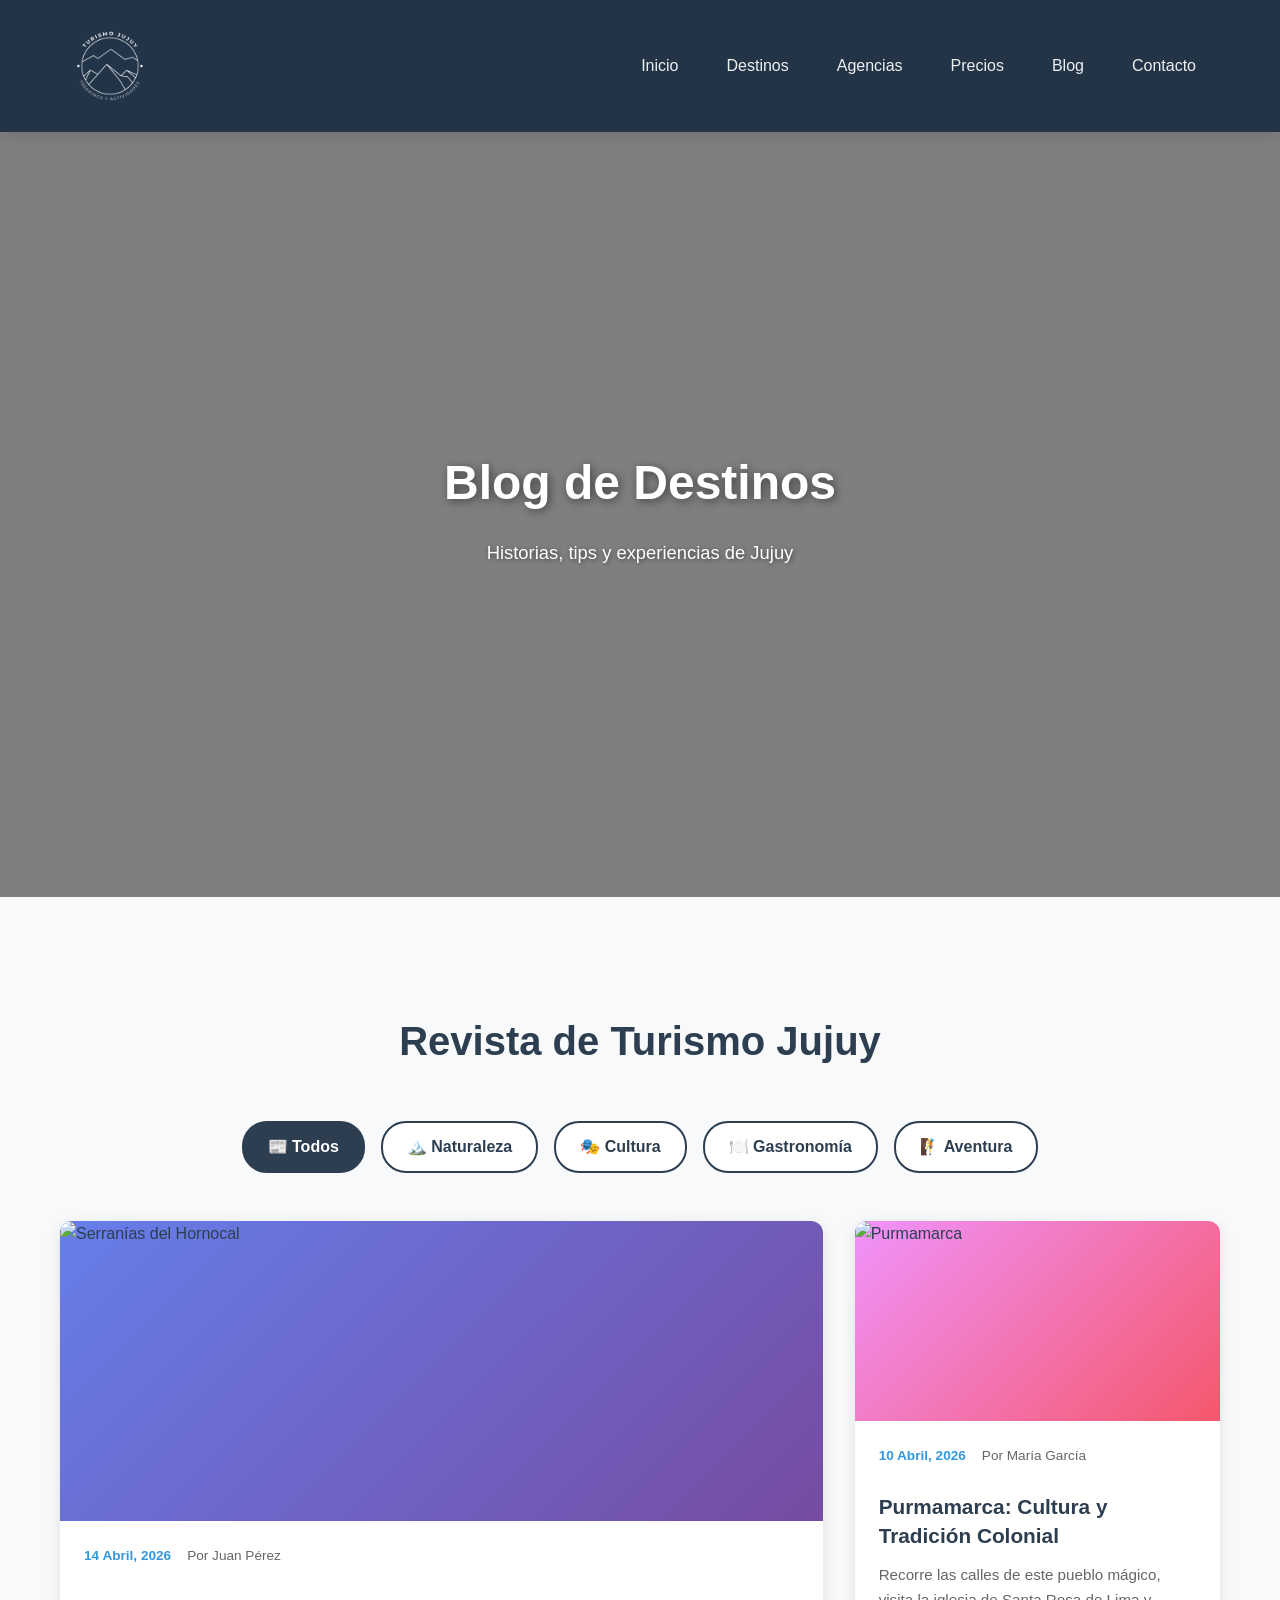
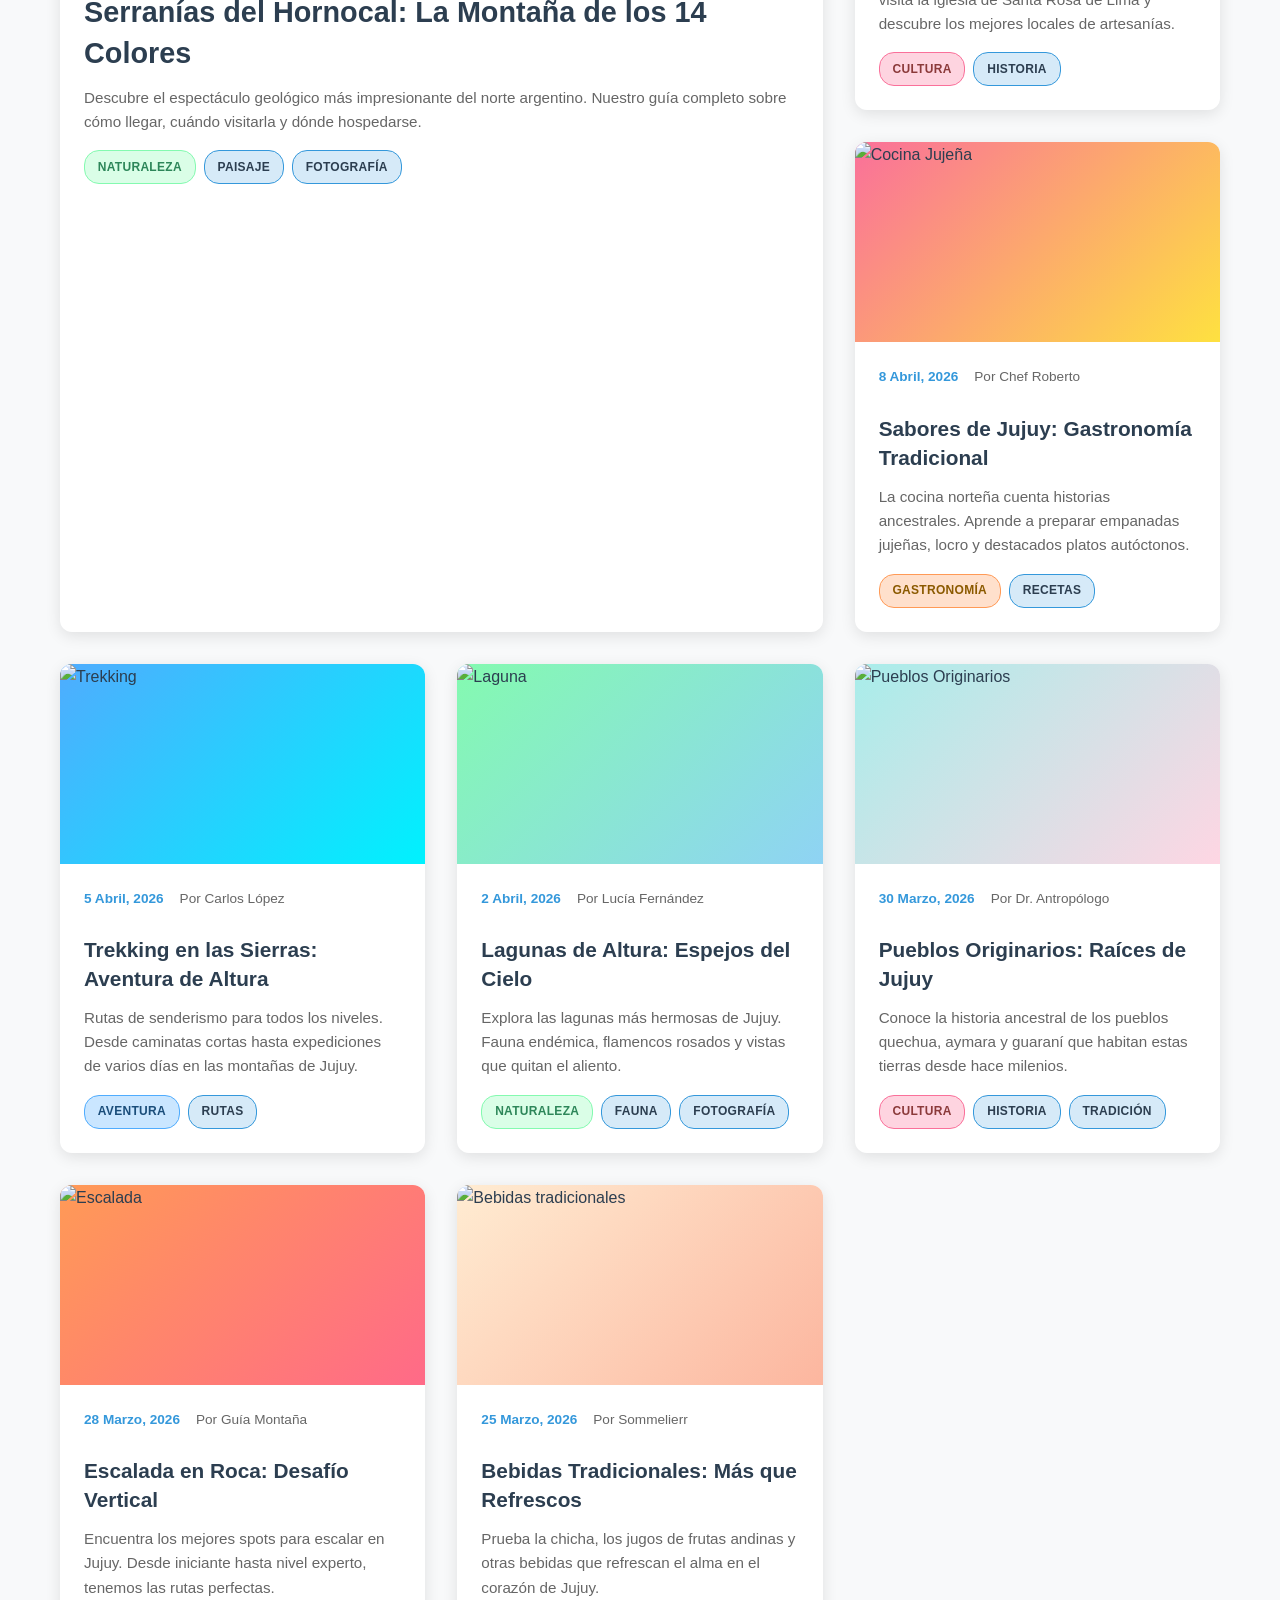
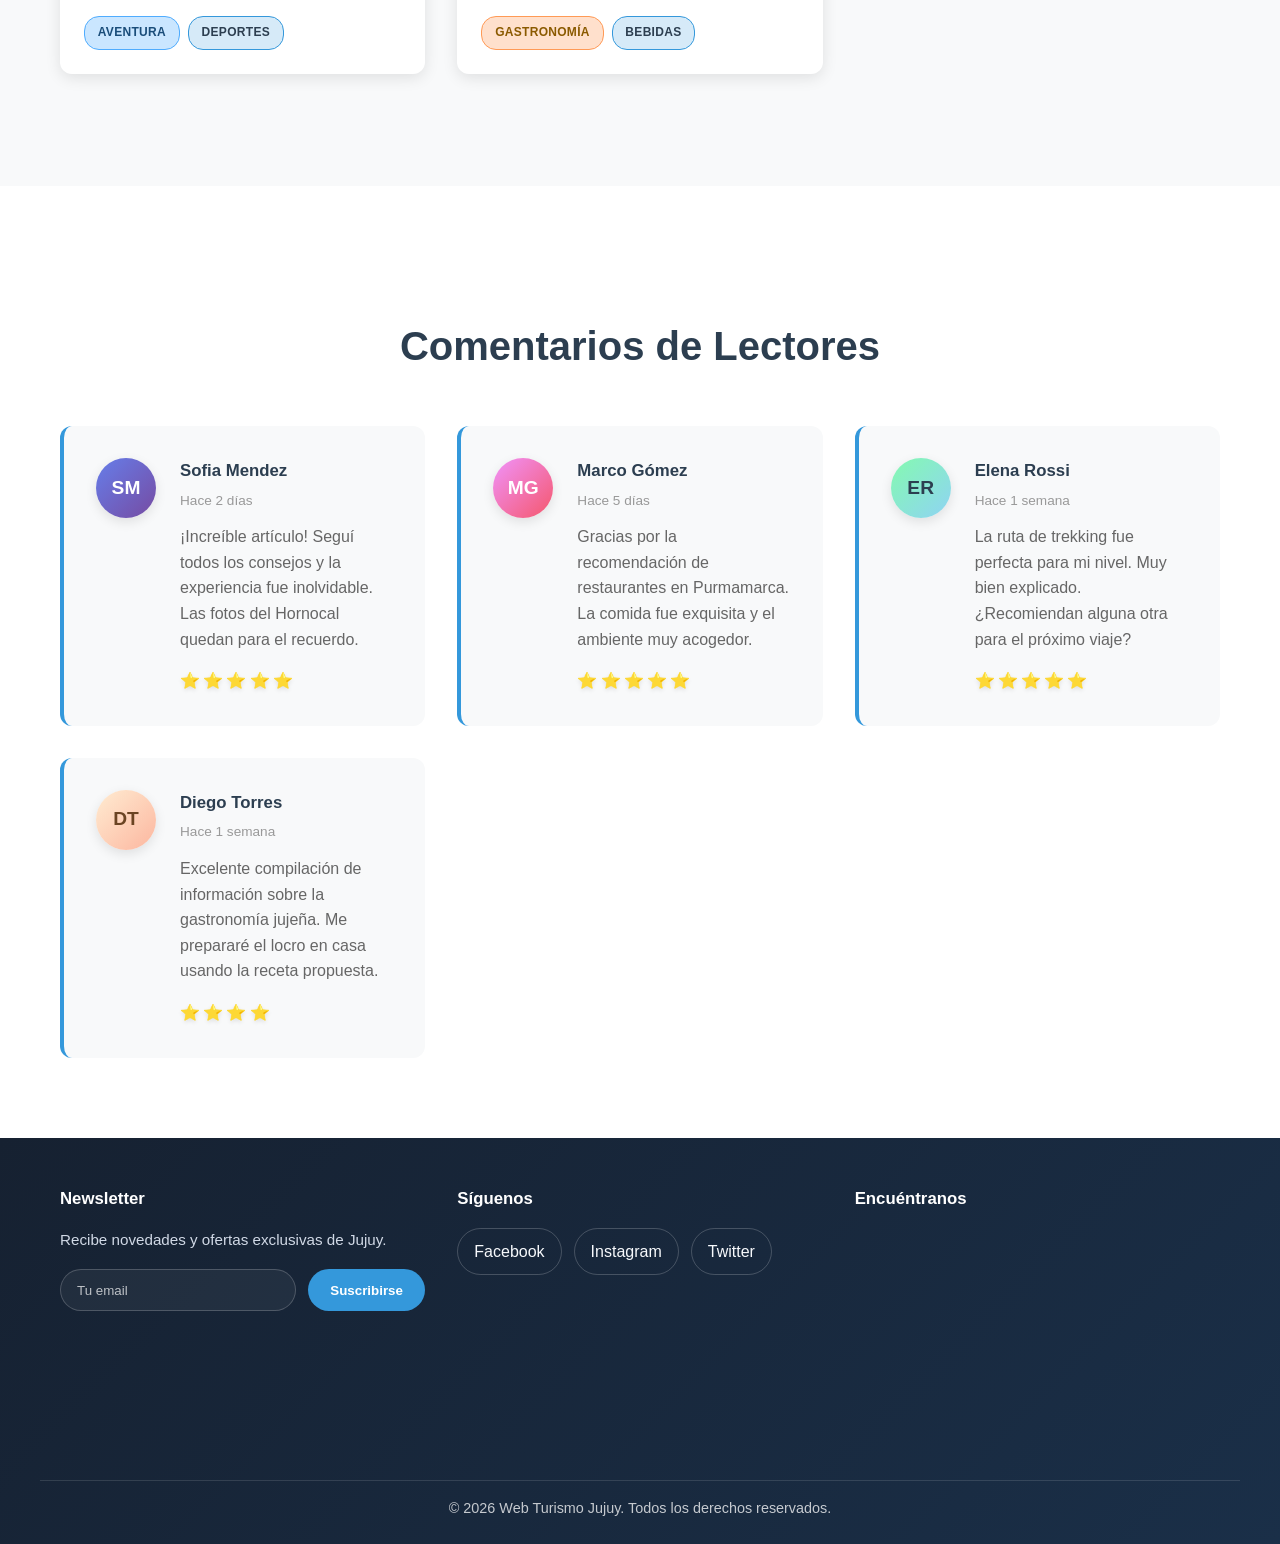
==== commit 075dc98e: "Imagenes agregadas y optimizadas" ====
--- a/blog.html
+++ b/blog.html
@@ -10,7 +10,7 @@
     <header class="header">
         <div class="container">
             <div class="navbar">
-                <div class="logo">WTJ</div>
+                <img src="img/logo.png" alt="WTJ Logo" class="logo">
                 <nav class="nav-menu">
                     <ul class="menu-items">
                         <li class="menu-item"><a href="index.html" class="menu-link">Inicio</a></li>
--- a/css/style.css
+++ b/css/style.css
@@ -57,6 +57,14 @@
     color: var(--primary-color);
 }
 
+h5 {
+    font-size: 1.25rem;
+    padding-left: 4px;
+    padding-right: 4px;
+    color: var(--primary-color);
+    background-color: #d1d9e6;
+}
+
 main {
     min-height: 70vh;
 }
@@ -70,8 +78,9 @@
    ============================================ */
 
 .header {
-    background: linear-gradient(135deg, var(--primary-color) 0%, #34495e 100%);
+    background: #233447;
     padding: 1rem 0;
+    padding-left: 0px;
     position: sticky;
     top: 0;
     z-index: 1000;
@@ -85,11 +94,17 @@
 }
 
 .logo {
-    font-size: 1.8rem;
-    font-weight: bold;
-    color: var(--accent-color);
-    text-transform: uppercase;
-    letter-spacing: 2px;
+    width: auto;
+    max-width: 170px;
+    max-height: 100px;
+    height: auto;
+    background: transparent;
+    transition: transform 0.3s ease;
+    padding-left: 0px;
+}
+
+.logo:hover {
+    transform: scale(1.1);
 }
 
 .nav-menu {
@@ -183,7 +198,7 @@
 
 .hero {
     position: relative;
-    min-height: 70vh;
+    min-height: 85vh;
     padding: 5rem 0 4rem;
     overflow: hidden;
     display: flex;
@@ -193,7 +208,7 @@
 
 .hero-video {
     position: absolute;
-    top: 50%;
+    top: 10%;
     left: 50%;
     min-width: 100%;
     min-height: 100%;
@@ -317,8 +332,11 @@
 
 .card-image {
     width: 100%;
-    height: 200px;
-    background: linear-gradient(135deg, #667eea 0%, #764ba2 100%);
+    height: 220px;
+    background-color: #e7e7e7;
+    background-size: cover;
+    background-position: center;
+    background-repeat: no-repeat;
     transition: transform 0.4s ease;
 }
 
